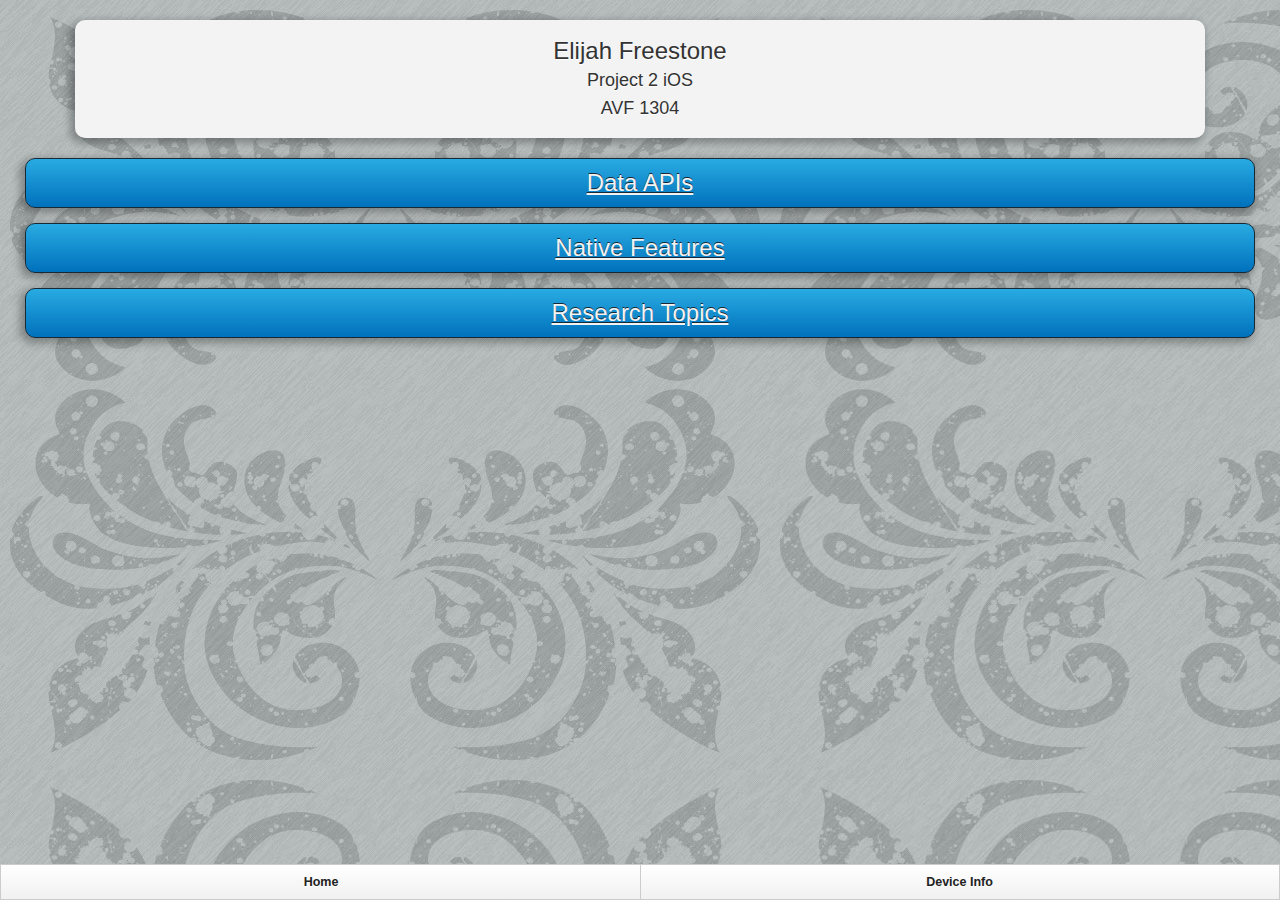
==== Project2iOS/www/index.html @ a8dbeee8 "Fixed project # and ran initial test in eclipse" ====
<!DOCTYPE html>
	<!-- Elijah Freestone -->
	<!-- AVF 1304 -->
	<!-- Project 2 iOS -->
	<!-- 4-13-13 -->
	
<html lang="en">
	<head>
	
		<meta charset="utf-8">
		
		<title>Project 2 iOS</title>
		
		<!--  Mobile viewport optimized: j.mp/bplateviewport -->
		<meta name="HandheldFriendly" content="True">
		<meta name="MobileOptimized" content="320"/>
		<meta name="viewport" content="width=device-width, initial-scale=1.0">
		
		<!-- Mobile IE needs ClearType for smoothing fonts -->
		<meta http-equiv="cleartype" content="on">
		
		<!-- StyleSheets under here -->
		<link rel="stylesheet" href="css/jquery.mobile-1.2.0.css" />
		<link rel="stylesheet" href="css/styles.css" type="text/css" />
		
		<!-- JavaScript is normally at the end of the body, except for Modernizr which enables HTML5 elements & feature detects -->
		<script src="js/libs/modernizr.custom.min.js"></script>
	
	</head>
	
    <body>
    <!-- Start of index -->
		<section data-role="page" id="index">
			<header>
				<h1>Elijah Freestone</h1>
					<h2>Project 2 iOS</h2>
						<h3>AVF 1304</h3>
			</header>
			
			<nav>
				<ul>
					<li><a href="#" id="seeAPI" class="button" data-role="none" Data-ajax="true">Data APIs</a></li>
	
					<li><a href="#" id="seeNative" class="button" data-role="none" Data-ajax="true">Native Features</a></li>
			
					<li><a href="#" id="seeResearch" class="button" data-role="none" Data-ajax="true">Research Topics</a></li>
				</ul>
			</nav>

		<!-- Start of navbar -->
			<section data-role="none" data-position="fixed" data-id="index">
				<nav data-role="navbar">
					<ul>
						<li><a href="index.html" Data-ajax="false">Home</a></li>
						<li><a href="#error404" class="device" Data-ajax="false">Device Info</a></li>
					</ul>
				</nav>
			</section>
		<!-- End of navbar -->
		</section>
	<!-- End of index -->
	
	<!-- Start of api -->
		<section data-role="page" id="api">
			<header>
				<h1>Elijah Freestone</h1>
					<h2>Project 2 iOS</h2>
						<h3>AVF 1304</h3>
			</header>
			
			<p id="apiTitle">Data APIs</p>
			
			<nav>
				<ul>
					<li><a href="#error404" id="google" class="button" data-role="none" Data-ajax="false">Google Search</a></li>
					
					<li><a href="#error404" id="twitter" class="button" data-role="none" Data-ajax="false">Twitter Search</a></li>
				</ul>
			</nav>
			
		<!-- Start of navbar -->
			<section data-role="none" data-position="fixed" data-id="index">
				<nav data-role="navbar">
					<ul>
						<li><a href="index.html" Data-ajax="false">Home</a></li>
						<li><a href="#error404" class="device" Data-ajax="false">Device Info</a></li>
					</ul>
				</nav>
			</section>
		<!-- End of navbar -->
		</section>
	<!-- End of api -->
	
	<!-- Start of native -->
		<section data-role="page" id="native">
			<header>
				<h1>Elijah Freestone</h1>
					<h2>Project 2 iOS</h2>
						<h3>AVF 1304</h3>
			</header>
			
			<p id="nativeTitle">Native Features</p>
			
			<nav>
				<ul>
					<li><a href="#error404" id="camera" class="button" data-role="none" Data-ajax="false">Camera</a></li>
			
					<li><a href="#error404" id="contacts" class="button" data-role="none" Data-ajax="false">Contacts</a></li>
			
					<li><a href="#error404" class="device button" data-role="none" Data-ajax="false">Device Info</a></li>
			
					<li><a href="#error404" id="geoloc" class="button" data-role="none" Data-ajax="false">Geolocation</a></li>
			
					<li><a href="#error404" id="mic" class="button" data-role="none" Data-ajax="false">Microphone</a></li>
				</ul>
			</nav>
			
		<!-- Start of navbar -->
			<section data-role="none" data-position="fixed" data-id="index">
				<nav data-role="navbar">
					<ul>
						<li><a href="index.html" Data-ajax="false">Home</a></li>
						<li><a href="#error404" class="device" Data-ajax="false">Device Info</a></li>
					</ul>
				</nav>
			</section>
		<!-- End of navbar -->
		</section>
	<!-- End of native -->
	
	<!-- Start of research -->
		<section data-role="page" id="research">
			<header>
				<h1>Elijah Freestone</h1>
					<h2>Project 2 iOS</h2>
						<h3>AVF 1304</h3>
			</header>
			
			<p id="researchTitle">Research Topics</p>
			
			<p>Research topics will go here.</p>
			
		<!-- Start of navbar -->
			<section data-role="none" data-position="fixed" data-id="index">
				<nav data-role="navbar">
					<ul>
						<li><a href="index.html" Data-ajax="false">Home</a></li>
						<li><a href="#error404" class="device" Data-ajax="false">Device Info</a></li>
					</ul>
				</nav>
			</section>
		<!-- End of navbar -->
		</section>
	<!-- End of research -->
	
	<!-- Start of error404 -->
		<section data-role="page" id="error404">
			<header>
				<h1>Elijah Freestone</h1>
					<h2>Project 2 iOS</h2>
						<h3>AVF 1304</h3>
			</header>
			
			<p id="errorTitle">Error 404</p>
			
			<p>We're sorry. You appear to have found a page that is under construction or no longer exists.</p>
			
			<nav>
				<ul>
					<li><a href="index.html" id="home" class="button" data-role="none" Data-ajax="false">Click here to return home</a></li>
				</ul>
			</nav>
		<!-- Start of navbar -->
			<section data-role="none" data-position="fixed" data-id="index">
				<nav data-role="navbar">
					<ul>
						<li><a href="index.html" Data-ajax="false">Home</a></li>
						<li><a href="#error404" class="device" Data-ajax="false">Device Info</a></li>
					</ul>
				</nav>
			</section>
		<!-- End of navbar -->
		</section>
	<!-- End of error404 -->
	
		
        
        
    	
        
    <!-- JavaScript under here -->
    <script type="text/javascript" src="js/libs/jquery-1.8.3.js"></script>
    <script type="text/javascript" src="js/libs/jquery.mobile-1.2.0.js"></script>
    <script type="text/javascript" src="cordova-2.5.0.js"></script>
	<script type="text/javascript" src="js/main.js"></script>

    </body>
</html>
---- Project2iOS/www/css/styles.css ----
/*
Elijah Freestone
AVF 1304
Project 2 iOS
4-13-13
*/

* {
    -webkit-tap-highlight-color: rgba(0,0,0,0); /* make transparent link selection, adjust last value opacity 0 to 1.0 */
}

body {
    -webkit-touch-callout: none;                /* prevent callout to copy image, etc when tap to hold */
    -webkit-text-size-adjust: none;             /* prevent webkit from resizing text to fit */
    -webkit-user-select: none;                  /* prevent copy paste, to allow, change 'none' to 'text' */
    background-color:#E4E4E4;
    background-image:linear-gradient(top, #A7A7A7 0%, #E4E4E4 51%);
    background-image:-webkit-linear-gradient(top, #A7A7A7 0%, #E4E4E4 51%);
    background-image:-ms-linear-gradient(top, #A7A7A7 0%, #E4E4E4 51%);
    background-image:-webkit-gradient(
        linear,
        left top,
        left bottom,
        color-stop(0, #A7A7A7),
        color-stop(0.51, #E4E4E4)
    );
    background-attachment:fixed;
    font-family:'HelveticaNeue-Light', 'HelveticaNeue', Helvetica, Arial, sans-serif;
    font-size:12px;
    height:100%;
    margin:0px;
    padding:0px;
    /*text-transform:uppercase;*/
    width:100%;
}

.ui-page { /* Override JQM background and replace with my background*/
	background-image: url("images/background-1.jpg");
    background-repeat: repeat-xy;
}

/* Portrait layout (default) */
.app {
    background:url(../img/logo.png) no-repeat center top; /* 170px x 200px */
    position:absolute;             /* position in the center of the screen */
    left:50%;
    top:50%;
    height:50px;                   /* text area height */
    width:225px;                   /* text area width */
    text-align:center;
    padding:180px 0px 0px 0px;     /* image height is 200px (bottom 20px are overlapped with text) */
    margin:-115px 0px 0px -112px;  /* offset vertical: half of image height and text area height */
                                   /* offset horizontal: half of text area width */
}

/* Landscape layout (with min-width) */
@media screen and (min-aspect-ratio: 1/1) and (min-width:400px) {
    .app {
        background-position:left center;
        padding:75px 0px 75px 170px;  /* padding-top + padding-bottom + text area = image height */
        margin:-90px 0px 0px -198px;  /* offset vertical: half of image height */
                                      /* offset horizontal: half of image width and text area width */
    }
}

h1 {
    font-size:24px;
    font-weight:normal;
}

h2 {
	font-size: 18px;
	font-weight:normal;
	margin-top: -11px;
}

h3 {
	font-size: 18px;
	font-weight:normal;
	margin-top: -8px;
}

p { /* error404 message */
	font-size: 16px;
	font-weight: normal;
	font-family: "Helvetica", "Arial", sans-serif;
    overflow:visible;
    text-align:center;
    background-color: #f3f3f3;
    -webkit-border-radius: 10px;
    border-radius: 10px;
    /*border: solid 1px #172934;*/
    margin-left: 25px;
    margin-right: 25px;
    margin-bottom: 15px;
    padding: 10px;
    box-shadow: -3px 3px 8px 2px rgba(0,0,0,0.3);
    width: auto;
}

p#title { /*page titles */
	font-size: 16px;
	font-weight: normal;
	font-family: "Helvetica", "Arial", sans-serif;
    overflow:visible;
    text-align:center;
    background-color: #f3f3f3;
    -webkit-border-radius: 10px;
    border-radius: 10px;
    /*border: solid 1px #325972;*/
    margin: 20px 125px;
    padding: 10px;
    box-shadow: -3px 3px 8px 2px rgba(0,0,0,0.3);
    width: auto;
}

.event {
    border-radius:4px;
    -webkit-border-radius:4px;
    color:#FFFFFF;
    font-size:12px;
    margin:0px 30px;
    padding:2px 0px;
}

.event.listening {
    background-color:#333333;
    display:block;
}

.event.received {
    background-color:#4B946A;
    display:none;
}

@keyframes fade {
    from { opacity: 1.0; }
    50% { opacity: 0.4; }
    to { opacity: 1.0; }
}
 
@-webkit-keyframes fade {
    from { opacity: 1.0; }
    50% { opacity: 0.4; }
    to { opacity: 1.0; }
}
 
.blink {
    animation:fade 3000ms infinite;
    -webkit-animation:fade 3000ms infinite;
}

header { /* name and assignment */
	font-family: "Helvetica", "Arial", sans-serif;
    margin:0px;
    overflow:visible;
    padding:0px;
    text-align:center;
    background-color: #f3f3f3;
    -webkit-border-radius: 10px;
    border-radius: 10px;
    margin: 20px 75px;
    padding: 1px 10px;
    box-shadow: -3px 3px 8px 2px rgba(0,0,0,0.3);
}

ul { /* remove bullets from ul and li */
	list-style-type: none;
	margin: 0;
	padding: 0;
}

li>a.button { /* native and api buttons */
	font-family: "Helvetica", "Arial", sans-serif;
    display: inline-table;
    text-align: center;
    background: -webkit-gradient(linear, left top, left bottom, from(#29abe2), to(#0071bc));
    background: -moz-linear-gradient(top, #29abe2, #0071bc);
    color: #f3f3f3;
    font-size: 24px;
    padding: 10px 20%;
    -webkit-border-radius: 10px;
    border-radius: 10px;
    border: solid 1px #172934;
    text-shadow: 0 -1px 0 #172934;
    display: block;
    margin-top: 15px;
    margin-bottom: 10px;
    margin-left: 25px;
    margin-right: 25px;
    box-shadow: -3px 3px 8px 2px rgba(0,0,0,0.3);
}

li>a.button#home { /* override for return home button on error404 to keep text on 1 line */
	font-size: 20px;
	padding: 10px;
}
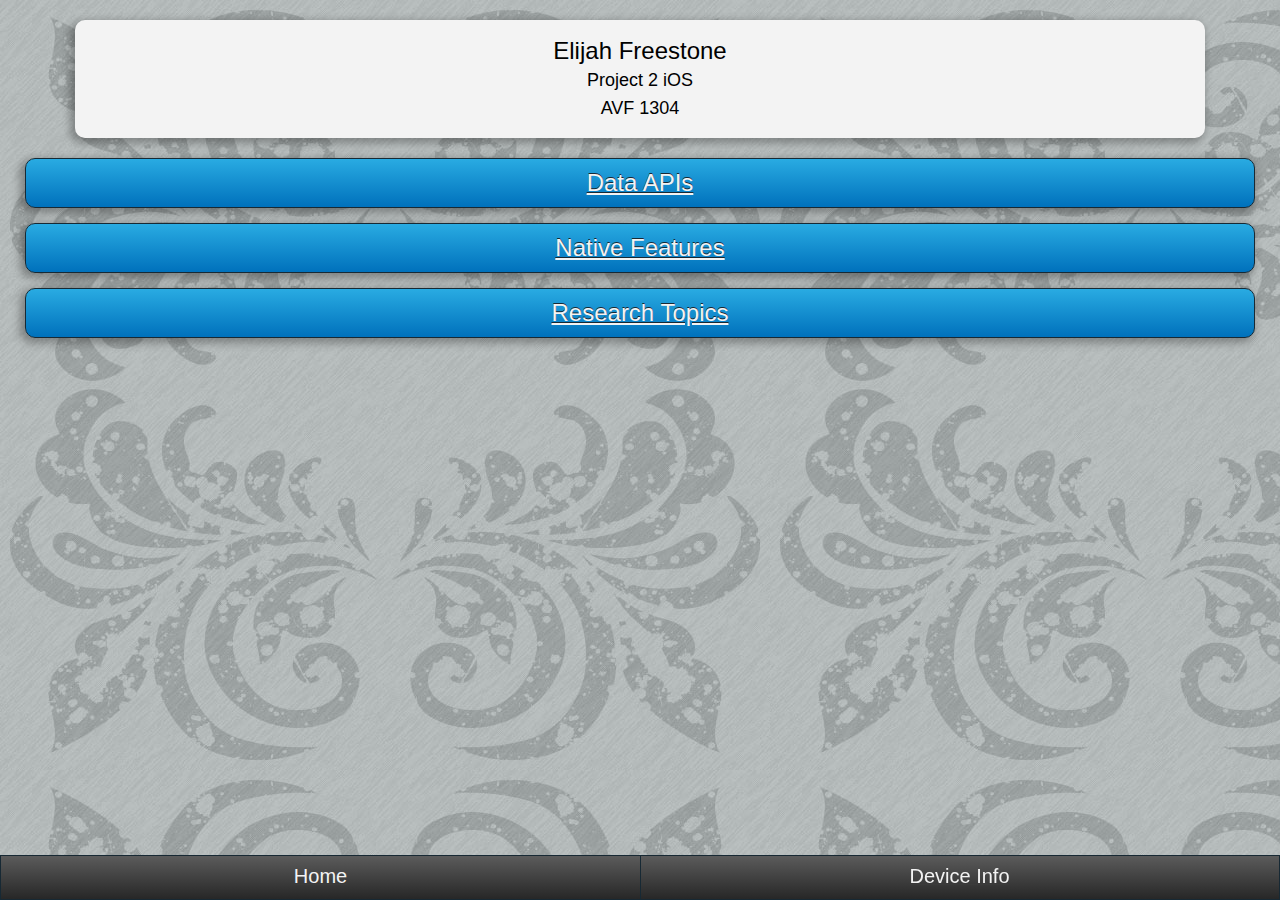
==== commit b03a1dcc: "Changed out JQM for unthemed 1.3.1. Applied style to navbar and active state to all buttons" ====
--- a/Project2iOS/www/index.html
+++ b/Project2iOS/www/index.html
@@ -20,8 +20,10 @@
 		<meta http-equiv="cleartype" content="on">
 		
 		<!-- StyleSheets under here -->
-		<link rel="stylesheet" href="css/jquery.mobile-1.2.0.css" />
+		<!--<link rel="stylesheet" href="css/jquery.mobile-1.2.0.css" />-->
+		<link rel="stylesheet" href="css/jquery.mobile.structure-1.3.1.min.css" />
 		<link rel="stylesheet" href="css/styles.css" type="text/css" />
+		
 		
 		<!-- JavaScript is normally at the end of the body, except for Modernizr which enables HTML5 elements & feature detects -->
 		<script src="js/libs/modernizr.custom.min.js"></script>
@@ -51,8 +53,8 @@
 			<section data-role="none" data-position="fixed" data-id="index">
 				<nav data-role="navbar">
 					<ul>
-						<li><a href="index.html" Data-ajax="false">Home</a></li>
-						<li><a href="#error404" class="device" Data-ajax="false">Device Info</a></li>
+						<li><a href="index.html" class="navbar" Data-ajax="false">Home</a></li>
+						<li><a href="#error404" class="device navbar" Data-ajax="false">Device Info</a></li>
 					</ul>
 				</nav>
 			</section>
@@ -82,8 +84,8 @@
 			<section data-role="none" data-position="fixed" data-id="index">
 				<nav data-role="navbar">
 					<ul>
-						<li><a href="index.html" Data-ajax="false">Home</a></li>
-						<li><a href="#error404" class="device" Data-ajax="false">Device Info</a></li>
+						<li><a href="index.html" class="navbar" Data-ajax="false">Home</a></li>
+						<li><a href="#error404" class="device navbar" Data-ajax="false">Device Info</a></li>
 					</ul>
 				</nav>
 			</section>
@@ -119,8 +121,8 @@
 			<section data-role="none" data-position="fixed" data-id="index">
 				<nav data-role="navbar">
 					<ul>
-						<li><a href="index.html" Data-ajax="false">Home</a></li>
-						<li><a href="#error404" class="device" Data-ajax="false">Device Info</a></li>
+						<li><a href="index.html" class="navbar" Data-ajax="false">Home</a></li>
+						<li><a href="#error404" class="device navbar" Data-ajax="false">Device Info</a></li>
 					</ul>
 				</nav>
 			</section>
@@ -144,8 +146,8 @@
 			<section data-role="none" data-position="fixed" data-id="index">
 				<nav data-role="navbar">
 					<ul>
-						<li><a href="index.html" Data-ajax="false">Home</a></li>
-						<li><a href="#error404" class="device" Data-ajax="false">Device Info</a></li>
+						<li><a href="index.html" class="navbar" Data-ajax="false">Home</a></li>
+						<li><a href="#error404" class="device navbar" Data-ajax="false">Device Info</a></li>
 					</ul>
 				</nav>
 			</section>
@@ -174,8 +176,8 @@
 			<section data-role="none" data-position="fixed" data-id="index">
 				<nav data-role="navbar">
 					<ul>
-						<li><a href="index.html" Data-ajax="false">Home</a></li>
-						<li><a href="#error404" class="device" Data-ajax="false">Device Info</a></li>
+						<li><a href="index.html" class="navbar" Data-ajax="false">Home</a></li>
+						<li><a href="#error404" class="device navbar" Data-ajax="false">Device Info</a></li>
 					</ul>
 				</nav>
 			</section>
@@ -190,7 +192,8 @@
         
     <!-- JavaScript under here -->
     <script type="text/javascript" src="js/libs/jquery-1.8.3.js"></script>
-    <script type="text/javascript" src="js/libs/jquery.mobile-1.2.0.js"></script>
+    <!--<script type="text/javascript" src="js/libs/jquery.mobile-1.2.0.js"></script>-->
+    <script type="text/javascript" src="js/libs/jquery.mobile-1.3.1.min.js"></script>
     <script type="text/javascript" src="cordova-2.5.0.js"></script>
 	<script type="text/javascript" src="js/main.js"></script>
 
--- a/Project2iOS/www/css/styles.css
+++ b/Project2iOS/www/css/styles.css
@@ -39,6 +39,28 @@
     background-repeat: repeat-xy;
 }
 
+.ui-btn-inner { /* box around navbar buttons */
+	background: -webkit-gradient(linear, left top, left bottom, from(#5b5b5b), to(#272727));
+	/*background-color: #4a4949;*/
+	border: solid 1px #172934;
+	height: 24px;
+}
+
+.ui-btn-inner:active { /* Active state of navbar buttons */
+        background:-webkit-gradient(linear, left bottom, left top, from(#7c7c7c), to(#444444));
+}
+
+.ui-btn-text { /* apply color to navbar text */
+	font-family: "Helvetica", "Arial", sans-serif;
+	font-size: 20px;
+	color: #f3f3f3;
+}
+
+a.navbar { /* apply color to hide underline of navbar text */
+	color: #3b3b3b;
+	margin: 50px;
+}
+
 /* Portrait layout (default) */
 .app {
     background:url(../img/logo.png) no-repeat center top; /* 170px x 200px */
@@ -191,6 +213,10 @@
     box-shadow: -3px 3px 8px 2px rgba(0,0,0,0.3);
 }
 
+a.button:active { /* Active state of all blue buttons */
+	background: -webkit-gradient(linear, left top, left bottom, from(#37c2ff), to(#0388e1));
+}
+
 li>a.button#home { /* override for return home button on error404 to keep text on 1 line */
 	font-size: 20px;
 	padding: 10px;
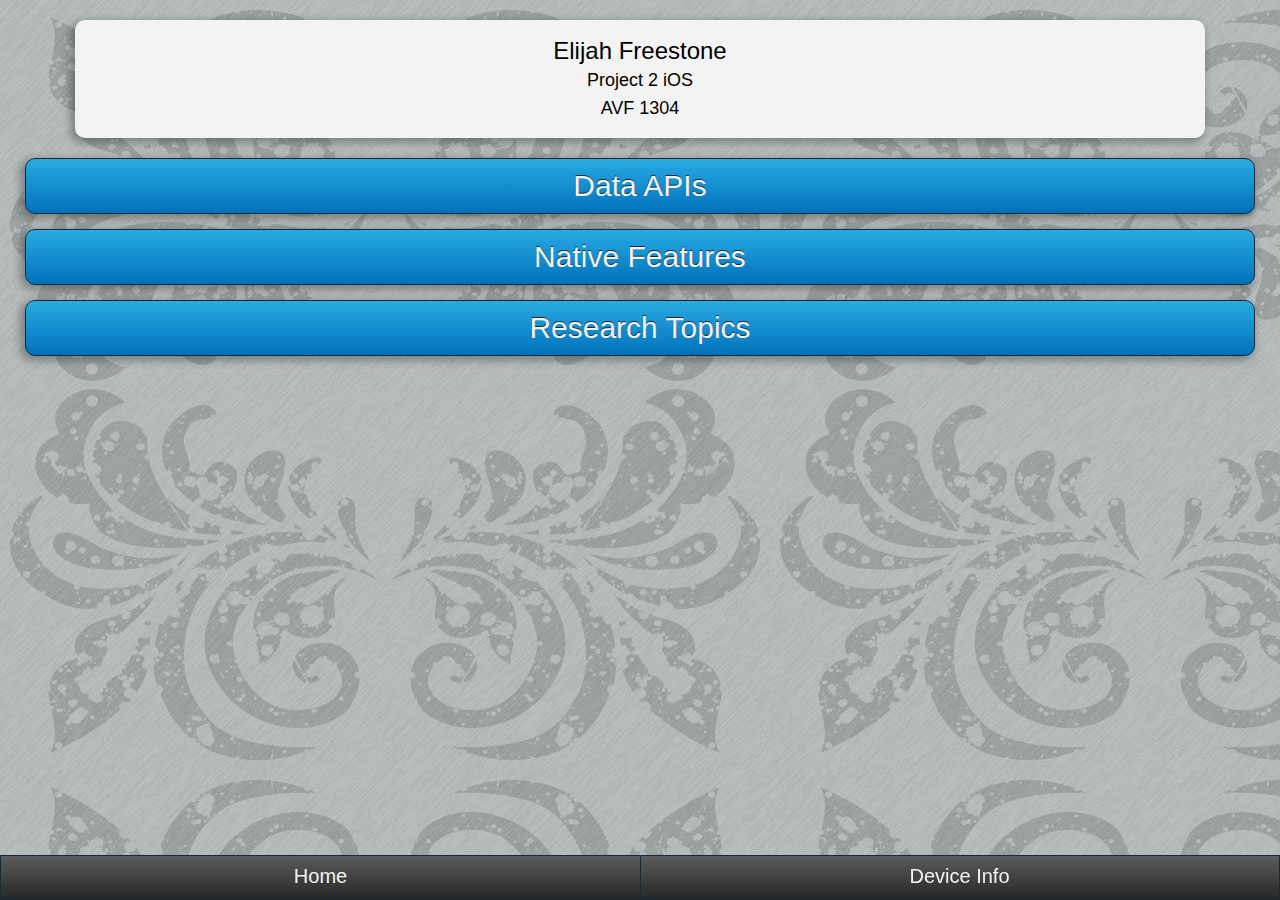
==== commit 62ad183a: "Added research topic pages. Made changePage functions for Android. Various tweaks" ====
--- a/Project2iOS/www/index.html
+++ b/Project2iOS/www/index.html
@@ -140,7 +140,17 @@
 			
 			<p id="researchTitle">Research Topics</p>
 			
-			<p>Research topics will go here.</p>
+			<nav>
+				<ul>
+					<li><a href="#week1" class="button" data-role="none" Data-ajax="false">Week 1</a></li>
+				
+					<li><a href="#week2" class="button" data-role="none" Data-ajax="false">Week 2</a></li>
+					
+					<li><a href="#week3" class="button" data-role="none" Data-ajax="false">Week 3</a></li>
+					
+					<li><a href="#week4" class="button" data-role="none" Data-ajax="false">Week 4</a></li>
+				</ul>
+			</nav>
 			
 		<!-- Start of navbar -->
 			<section data-role="none" data-position="fixed" data-id="index">
@@ -154,6 +164,171 @@
 		<!-- End of navbar -->
 		</section>
 	<!-- End of research -->
+	
+	<!-- Start of week1 -->
+		<section data-role="page" id="week1">
+			<header>
+				<h1>Elijah Freestone</h1>
+					<h2>Project 2 iOS</h2>
+						<h3>AVF 1304</h3>
+			</header>
+			
+			<p id="week1Title">Week 1 Research Topic</p>
+			
+			<p>Q1: Less obvious perks of using 'live' data resources include logins and payments. How could Twitter be used in these two
+			scenarios?</p>
+			
+			<p>A1: "Sign in with Twitter" is based on a feature called "OAuth" that opens up authentication and authorization for the app to
+			use the API on the users behalf, all while the user never has to give their password to any third party application. This
+			security feature opens up a lot of different possibilities for integration. I believe there are a few different options for
+			payment with Twitter as well. The one I know of is "Amex Sync". This allows a user to tweet special hash tags and receive special
+			deals and discounts on products using their registered American Express card. The transaction is completed over twitter with more
+			special hash tags. When you tweet the first tag, the system sends you a unique tag to tweet in order to complete the transaction.
+			Although this isn't directly integrated into the Twitter API, its still very secure because the users card info is protected on
+			Amex's servers so their info is never out in the open. OAuth helps to close any other cracks in security for the transaction and
+			doesn't even allow Amex Sync access to any of the users info that isn't public. One thing I wasn't able to find much info on is
+			how vendors join in. Sync is also available for Facebook and Foursquare but I believe you just get coupons from them and can only
+			make purchases via Twitter as of now. I wasn't able to find any other similar services either, but I wouldn't be surprised to see
+			other Credit Card companies jump on the bandwagon if Sync does well. I don't think it would be extremely difficult to create a
+			mashup of Twitter and a payment API such as Paypal either.</p>
+			
+			<p>Q2: Visit Programmableweb.com and search for JSON-P data sources. Why would we need JSON-P, specifically?</p>
+			
+			<p>A2: We would need JSON-P specifically because it is one of the easiest ways for cross-domain communication. This opens up
+			doors for all kinds of different mashups.</p>
+			
+			<p>Q3: Based on the JSON-P search results: what data resource(s) do you think might pair well with which types of Native device
+			features?</p>
+			
+			<p>A3: One of the first resources that jumps out to me would be the Google Maps API paired with the Native Geolocation feature.
+			This is one of the features I will be demoing this month, however I am not sure if I will use the Google API as of yet. There are
+			several other map APIs available so I will be research them first as one may better suit my needs.</p>
+			
+			<p>Q4: Please describe any design and functionality intentions you may have for your Demo app components this month.</p>
+			
+			<p>A4: I am looking to build a wish list/gift idea app and this months demo app will be the core features of it. One of the main
+			features would be to allow the user to take pictures of an item they want or they think would be a good gift for another person
+			and share it with their contacts, on Twitter, or on Facebook. The image would contain geolocation to keep track of where the
+			image was taken, possibly with some sort of map integration and the ability to add captions to the post or notes (or a voice
+			recording) about the item that wouldn't be visible on the image post. In the future, I also hope to add the ability to shop for a
+			specific item via Google Shopping or Amazon from within the app. One thing I think would really help the shopping portion would
+			be bar code and QR code reading so the user can just snap a picture of the code and get the price of the item from several
+			retailers.</p>
+			
+			<p>Q5: Briefly describe some past 'lessons learned' regarding workflow as it relates to research, design, development, etc.</p>
+			
+			<p>A5: One lesson I've learned is to always have a game plan before really diving in. If you know the basics about what you need,
+			you can plan the workflow much better and avoid having to go back to research once you?ve moved on to the design phase. There
+			have been a few times where I had to do this and it can really wreak havoc on your workflow, especially if you?re the type of
+			person that has to be in a particular ?mode? for the individual parts like me. </p>
+			
+			<nav>
+				<ul>
+					<li><a href="#research" class="button smaller" data-role="none" Data-ajax="false">Return to Research Topics</a></li>
+				</ul>
+			</nav>
+		<!-- Start of navbar -->
+			<section data-role="none" data-position="fixed" data-id="index">
+				<nav data-role="navbar">
+					<ul>
+						<li><a href="index.html" class="navbar" Data-ajax="false">Home</a></li>
+						<li><a href="#error404" class="device navbar" Data-ajax="false">Device Info</a></li>
+					</ul>
+				</nav>
+			</section>
+		<!-- End of navbar -->
+		</section>
+	<!-- End of week1 -->
+	
+	<!-- Start of week2 -->
+		<section data-role="page" id="week2">
+			<header>
+				<h1>Elijah Freestone</h1>
+					<h2>Project 2 iOS</h2>
+						<h3>AVF 1304</h3>
+			</header>
+			
+			<p id="week1Title">Week 2 Research Topic</p>
+			
+			<p>Week 2 Research will go here</p>
+			
+			<nav>
+				<ul>
+					<li><a href="#research" class="button smaller" data-role="none" Data-ajax="false">Return to Research Topics</a></li>
+				</ul>
+			</nav>
+		<!-- Start of navbar -->
+			<section data-role="none" data-position="fixed" data-id="index">
+				<nav data-role="navbar">
+					<ul>
+						<li><a href="index.html" class="navbar" Data-ajax="false">Home</a></li>
+						<li><a href="#error404" class="device navbar" Data-ajax="false">Device Info</a></li>
+					</ul>
+				</nav>
+			</section>
+		<!-- End of navbar -->
+		</section>
+	<!-- End of week2 -->
+
+	<!-- Start of week3 -->
+		<section data-role="page" id="week3">
+			<header>
+				<h1>Elijah Freestone</h1>
+					<h2>Project 2 iOS</h2>
+						<h3>AVF 1304</h3>
+			</header>
+			
+			<p id="week1Title">Week 3 Research Topic</p>
+			
+			<p>Week 3 Research will go here</p>
+			
+			<nav>
+				<ul>
+					<li><a href="#research" class="button smaller" data-role="none" Data-ajax="false">Return to Research Topics</a></li>
+				</ul>
+			</nav>
+		<!-- Start of navbar -->
+			<section data-role="none" data-position="fixed" data-id="index">
+				<nav data-role="navbar">
+					<ul>
+						<li><a href="index.html" class="navbar" Data-ajax="false">Home</a></li>
+						<li><a href="#error404" class="device navbar" Data-ajax="false">Device Info</a></li>
+					</ul>
+				</nav>
+			</section>
+		<!-- End of navbar -->
+		</section>
+	<!-- End of week3 -->
+
+	<!-- Start of week4 -->
+		<section data-role="page" id="week4">
+			<header>
+				<h1>Elijah Freestone</h1>
+					<h2>Project 2 iOS</h2>
+						<h3>AVF 1304</h3>
+			</header>
+			
+			<p id="week1Title">Week 4 Research Topic</p>
+			
+			<p>Week 4 Research will go here</p>
+			
+			<nav>
+				<ul>
+					<li><a href="#research" class="button smaller" data-role="none" Data-ajax="false">Return to Research Topics</a></li>
+				</ul>
+			</nav>
+		<!-- Start of navbar -->
+			<section data-role="none" data-position="fixed" data-id="index">
+				<nav data-role="navbar">
+					<ul>
+						<li><a href="index.html" class="navbar" Data-ajax="false">Home</a></li>
+						<li><a href="#error404" class="device navbar" Data-ajax="false">Device Info</a></li>
+					</ul>
+				</nav>
+			</section>
+		<!-- End of navbar -->
+		</section>
+	<!-- End of week4 -->
 	
 	<!-- Start of error404 -->
 		<section data-role="page" id="error404">
@@ -169,7 +344,9 @@
 			
 			<nav>
 				<ul>
-					<li><a href="index.html" id="home" class="button" data-role="none" Data-ajax="false">Click here to return home</a></li>
+					<li>
+						<a href="index.html" id="home" class="button smaller" data-role="none" Data-ajax="false">Click here to return home</a>
+					</li>
 				</ul>
 			</nav>
 		<!-- Start of navbar -->
--- a/Project2iOS/www/css/styles.css
+++ b/Project2iOS/www/css/styles.css
@@ -56,9 +56,8 @@
 	color: #f3f3f3;
 }
 
-a.navbar { /* apply color to hide underline of navbar text */
-	color: #3b3b3b;
-	margin: 50px;
+a { /* remove underline from all <a> tags (buttons) */
+	text-decoration: none;
 }
 
 /* Portrait layout (default) */
@@ -102,10 +101,9 @@
 	margin-top: -8px;
 }
 
-p { /* error404 message */
-	font-size: 16px;
+p { /* error404 message and research topics */
+	font-size: 20px;
 	font-weight: normal;
-	font-family: "Helvetica", "Arial", sans-serif;
     overflow:visible;
     text-align:center;
     background-color: #f3f3f3;
@@ -121,9 +119,8 @@
 }
 
 p#title { /*page titles */
-	font-size: 16px;
+	font-size: 20px;
 	font-weight: normal;
-	font-family: "Helvetica", "Arial", sans-serif;
     overflow:visible;
     text-align:center;
     background-color: #f3f3f3;
@@ -199,7 +196,7 @@
     background: -webkit-gradient(linear, left top, left bottom, from(#29abe2), to(#0071bc));
     background: -moz-linear-gradient(top, #29abe2, #0071bc);
     color: #f3f3f3;
-    font-size: 24px;
+    font-size: 30px;
     padding: 10px 20%;
     -webkit-border-radius: 10px;
     border-radius: 10px;
@@ -217,7 +214,7 @@
 	background: -webkit-gradient(linear, left top, left bottom, from(#37c2ff), to(#0388e1));
 }
 
-li>a.button#home { /* override for return home button on error404 to keep text on 1 line */
-	font-size: 20px;
+li>a.button.smaller { /* override for return home button on error404 and research buttons to keep text on 1 line */
+	font-size: 26px;
 	padding: 10px;
 }
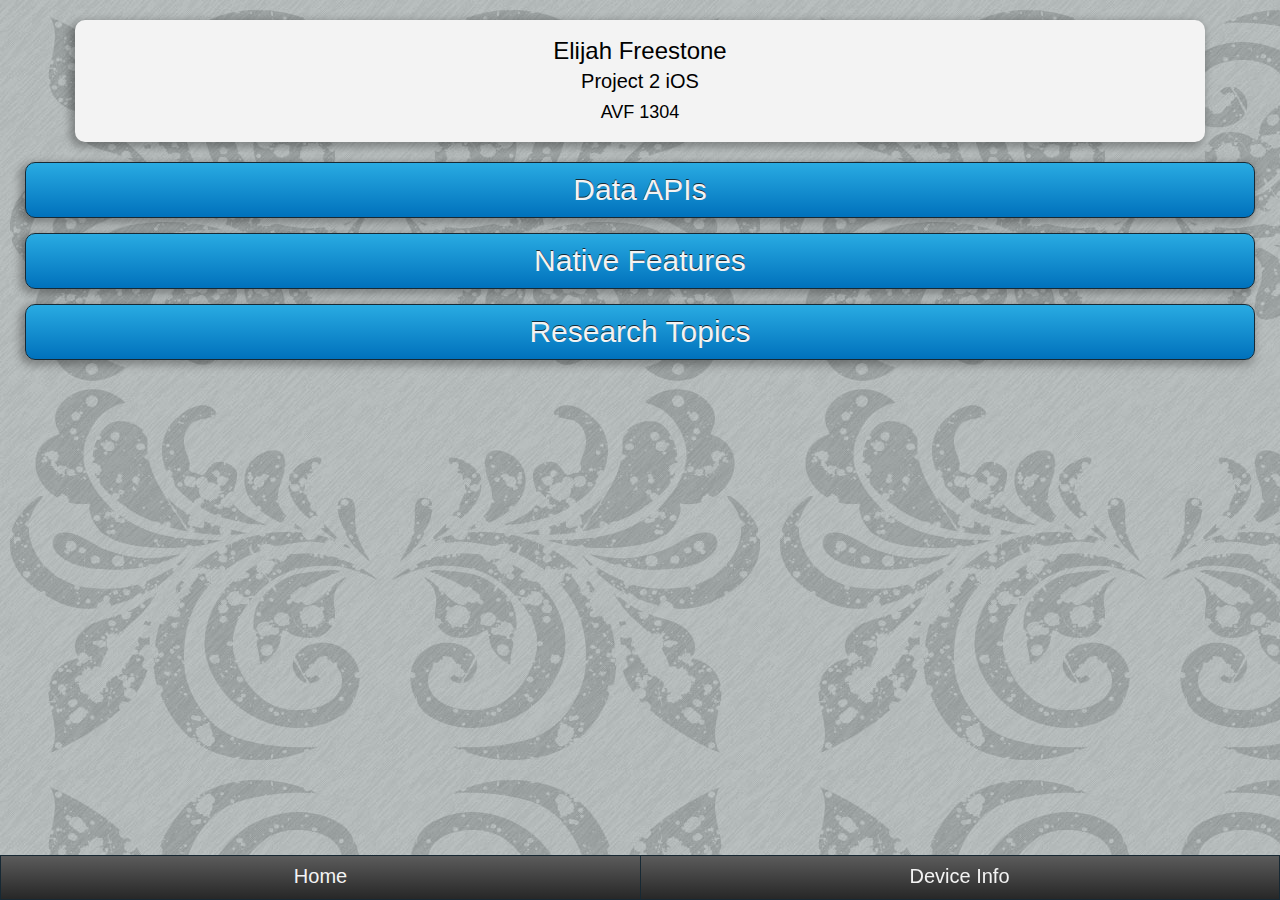
==== commit 97f5e857: "Got twitter working in iOS. Copied over to Android. Not adjusted for phone yet!! Various small teaks" ====
--- a/Project2iOS/www/index.html
+++ b/Project2iOS/www/index.html
@@ -24,7 +24,6 @@
 		<link rel="stylesheet" href="css/jquery.mobile.structure-1.3.1.min.css" />
 		<link rel="stylesheet" href="css/styles.css" type="text/css" />
 		
-		
 		<!-- JavaScript is normally at the end of the body, except for Modernizr which enables HTML5 elements & feature detects -->
 		<script src="js/libs/modernizr.custom.min.js"></script>
 	
@@ -53,7 +52,7 @@
 			<section data-role="none" data-position="fixed" data-id="index">
 				<nav data-role="navbar">
 					<ul>
-						<li><a href="index.html" class="navbar" Data-ajax="false">Home</a></li>
+						<li><a href="#" class="home" Data-ajax="false">Home</a></li>
 						<li><a href="#error404" class="device navbar" Data-ajax="false">Device Info</a></li>
 					</ul>
 				</nav>
@@ -74,17 +73,17 @@
 			
 			<nav>
 				<ul>
-					<li><a href="#error404" id="google" class="button" data-role="none" Data-ajax="false">Google Search</a></li>
+					<li><a href="#" id="googleBtn" class="button" data-role="none" Data-ajax="false">Google Search</a></li>
 					
-					<li><a href="#error404" id="twitter" class="button" data-role="none" Data-ajax="false">Twitter Search</a></li>
-				</ul>
-			</nav>
-			
-		<!-- Start of navbar -->
-			<section data-role="none" data-position="fixed" data-id="index">
-				<nav data-role="navbar">
-					<ul>
-						<li><a href="index.html" class="navbar" Data-ajax="false">Home</a></li>
+					<li><a href="#" id="twitterBtn" class="button" data-role="none" Data-ajax="false">Twitter Search</a></li>
+				</ul>
+			</nav>
+			
+		<!-- Start of navbar -->
+			<section data-role="none" data-position="fixed" data-id="index">
+				<nav data-role="navbar">
+					<ul>
+						<li><a href="#" class="home" Data-ajax="false">Home</a></li>
 						<li><a href="#error404" class="device navbar" Data-ajax="false">Device Info</a></li>
 					</ul>
 				</nav>
@@ -92,6 +91,66 @@
 		<!-- End of navbar -->
 		</section>
 	<!-- End of api -->
+	
+	<!-- Start of google -->
+		<section data-role="page" id="google">
+			<header>
+				<h1>Elijah Freestone</h1>
+					<h2>Project 2 iOS</h2>
+						<h3>AVF 1304</h3>
+			</header>
+			
+			<p id="googleTitle">Google Search</p>
+		<!-- Google search box -->
+			<form>
+				<input type="search" class="search" value="" data-role="none" placeholder="Enter search term"></input>	
+					<a href="#" id="googleSearch" class="button smaller" Data-ajax="false">Search Google</a>
+			</form>
+			
+		<!-- Start of navbar -->
+			<section data-role="none" data-position="fixed" data-id="index">
+				<nav data-role="navbar">
+					<ul>
+						<li><a href="#" class="home" Data-ajax="false">Home</a></li>
+						<li><a href="#error404" class="device navbar" Data-ajax="false">Device Info</a></li>
+					</ul>
+				</nav>
+			</section>
+		<!-- End of navbar -->
+		</section>
+	<!-- End of google -->
+	
+	<!-- Start of twitter -->
+		<section data-role="page" id="twitter">
+			<header>
+				<h1>Elijah Freestone</h1>
+					<h2>Project 2 iOS</h2>
+						<h3>AVF 1304</h3>
+			</header>
+			
+			<p id="twitterTitle">Twitter Search</p>
+		<!-- Twitter search box -->
+			<form>
+				<input type="search" class="search" id="twitTerm" value="" data-role="none" placeholder="Enter search term"></input>	
+					<a href="#" id="twitterSearch" class="button smaller" Data-ajax="true">Search Twitter</a>
+			</form>
+		<!-- Section tag to display tweets -->	
+			<section id="twitResults">
+			
+			</section>
+			
+		<!-- Start of navbar -->
+			<section data-role="none" data-position="fixed" data-id="index">
+				<nav data-role="navbar">
+					<ul>
+						<li><a href="#" class="home" Data-ajax="false">Home</a></li>
+						<li><a href="#error404" class="device navbar" Data-ajax="false">Device Info</a></li>
+					</ul>
+				</nav>
+			</section>
+		<!-- End of navbar -->
+		</section>
+	<!-- End of twitter -->
 	
 	<!-- Start of native -->
 		<section data-role="page" id="native">
@@ -121,7 +180,7 @@
 			<section data-role="none" data-position="fixed" data-id="index">
 				<nav data-role="navbar">
 					<ul>
-						<li><a href="index.html" class="navbar" Data-ajax="false">Home</a></li>
+						<li><a href="#" class="home" Data-ajax="false">Home</a></li>
 						<li><a href="#error404" class="device navbar" Data-ajax="false">Device Info</a></li>
 					</ul>
 				</nav>
@@ -156,7 +215,7 @@
 			<section data-role="none" data-position="fixed" data-id="index">
 				<nav data-role="navbar">
 					<ul>
-						<li><a href="index.html" class="navbar" Data-ajax="false">Home</a></li>
+						<li><a href="#" class="home" Data-ajax="false">Home</a></li>
 						<li><a href="#error404" class="device navbar" Data-ajax="false">Device Info</a></li>
 					</ul>
 				</nav>
@@ -231,7 +290,7 @@
 			<section data-role="none" data-position="fixed" data-id="index">
 				<nav data-role="navbar">
 					<ul>
-						<li><a href="index.html" class="navbar" Data-ajax="false">Home</a></li>
+						<li><a href="#" class="home" Data-ajax="false">Home</a></li>
 						<li><a href="#error404" class="device navbar" Data-ajax="false">Device Info</a></li>
 					</ul>
 				</nav>
@@ -248,7 +307,7 @@
 						<h3>AVF 1304</h3>
 			</header>
 			
-			<p id="week1Title">Week 2 Research Topic</p>
+			<p id="week2Title">Week 2 Research Topic</p>
 			
 			<p>Week 2 Research will go here</p>
 			
@@ -261,7 +320,7 @@
 			<section data-role="none" data-position="fixed" data-id="index">
 				<nav data-role="navbar">
 					<ul>
-						<li><a href="index.html" class="navbar" Data-ajax="false">Home</a></li>
+						<li><a href="#" class="home" Data-ajax="false">Home</a></li>
 						<li><a href="#error404" class="device navbar" Data-ajax="false">Device Info</a></li>
 					</ul>
 				</nav>
@@ -278,7 +337,7 @@
 						<h3>AVF 1304</h3>
 			</header>
 			
-			<p id="week1Title">Week 3 Research Topic</p>
+			<p id="week3Title">Week 3 Research Topic</p>
 			
 			<p>Week 3 Research will go here</p>
 			
@@ -291,7 +350,7 @@
 			<section data-role="none" data-position="fixed" data-id="index">
 				<nav data-role="navbar">
 					<ul>
-						<li><a href="index.html" class="navbar" Data-ajax="false">Home</a></li>
+						<li><a href="#" class="home" Data-ajax="false">Home</a></li>
 						<li><a href="#error404" class="device navbar" Data-ajax="false">Device Info</a></li>
 					</ul>
 				</nav>
@@ -308,7 +367,7 @@
 						<h3>AVF 1304</h3>
 			</header>
 			
-			<p id="week1Title">Week 4 Research Topic</p>
+			<p id="week4Title">Week 4 Research Topic</p>
 			
 			<p>Week 4 Research will go here</p>
 			
@@ -321,7 +380,7 @@
 			<section data-role="none" data-position="fixed" data-id="index">
 				<nav data-role="navbar">
 					<ul>
-						<li><a href="index.html" class="navbar" Data-ajax="false">Home</a></li>
+						<li><a href="#" class="home" Data-ajax="false">Home</a></li>
 						<li><a href="#error404" class="device navbar" Data-ajax="false">Device Info</a></li>
 					</ul>
 				</nav>
@@ -345,7 +404,7 @@
 			<nav>
 				<ul>
 					<li>
-						<a href="index.html" id="home" class="button smaller" data-role="none" Data-ajax="false">Click here to return home</a>
+						<a href="#" class="button smaller home" data-role="none" Data-ajax="false">Click here to return home</a>
 					</li>
 				</ul>
 			</nav>
@@ -353,7 +412,7 @@
 			<section data-role="none" data-position="fixed" data-id="index">
 				<nav data-role="navbar">
 					<ul>
-						<li><a href="index.html" class="navbar" Data-ajax="false">Home</a></li>
+						<li><a href="#" class="home" Data-ajax="false">Home</a></li>
 						<li><a href="#error404" class="device navbar" Data-ajax="false">Device Info</a></li>
 					</ul>
 				</nav>
--- a/Project2iOS/www/css/styles.css
+++ b/Project2iOS/www/css/styles.css
@@ -14,23 +14,12 @@
     -webkit-text-size-adjust: none;             /* prevent webkit from resizing text to fit */
     -webkit-user-select: none;                  /* prevent copy paste, to allow, change 'none' to 'text' */
     background-color:#E4E4E4;
-    background-image:linear-gradient(top, #A7A7A7 0%, #E4E4E4 51%);
-    background-image:-webkit-linear-gradient(top, #A7A7A7 0%, #E4E4E4 51%);
-    background-image:-ms-linear-gradient(top, #A7A7A7 0%, #E4E4E4 51%);
-    background-image:-webkit-gradient(
-        linear,
-        left top,
-        left bottom,
-        color-stop(0, #A7A7A7),
-        color-stop(0.51, #E4E4E4)
-    );
     background-attachment:fixed;
-    font-family:'HelveticaNeue-Light', 'HelveticaNeue', Helvetica, Arial, sans-serif;
+    font-family:"Helvetica", "Arial", sans-serif;
     font-size:12px;
     height:100%;
     margin:0px;
     padding:0px;
-    /*text-transform:uppercase;*/
     width:100%;
 }
 
@@ -85,20 +74,46 @@
 }
 
 h1 {
-    font-size:24px;
+    font-size: 24px;
     font-weight:normal;
 }
 
+h1.user { /* Override to adjust position and apply bold */
+	font-size: 20px;
+	-webkit-margin-before: -.25em;
+	-webkit-margin-after: -.25em;
+}
+
 h2 {
-	font-size: 18px;
-	font-weight:normal;
+	font-size: 20px;
+	font-weight: normal;
 	margin-top: -11px;
 }
 
 h3 {
 	font-size: 18px;
-	font-weight:normal;
+	font-weight: normal;
 	margin-top: -8px;
+}
+
+h3.tweet { /* Override for tweet content */
+	font-size: 22px;
+	font-style: italic;
+	font-weight: bolder;
+	margin-top: 10px;
+}
+
+h4 { /* date and time in tweets */
+	font-size: 16px;
+	font-style: italic;
+	font-weight: normal;
+	margin-top: -8px;
+	-webkit-margin-after: 0em;
+	color: #0404d5;
+}
+
+img {
+	margin: 10px;
 }
 
 p { /* error404 message and research topics */
@@ -189,7 +204,7 @@
 	padding: 0;
 }
 
-li>a.button { /* native and api buttons */
+a.button { /* native and api buttons */
 	font-family: "Helvetica", "Arial", sans-serif;
     display: inline-table;
     text-align: center;
@@ -214,7 +229,45 @@
 	background: -webkit-gradient(linear, left top, left bottom, from(#37c2ff), to(#0388e1));
 }
 
-li>a.button.smaller { /* override for return home button on error404 and research buttons to keep text on 1 line */
+a.button.smaller { /* override for return home button on error404 and research buttons to keep text on 1 line */
 	font-size: 26px;
 	padding: 10px;
 }
+
+input.search {
+	-webkit-appearance: none;
+	width: 90%;
+    height: 40px;
+    border: 1px solid #aaaaaa;
+    padding: 5px;
+    font-family: "Helvetica", "Arial", sans-serif;
+    font-size: 20px;
+    display: block;
+    margin-left: auto;
+    margin-right: auto;
+    margin-top: 3px;
+    margin-bottom: 10px;
+    -webkit-border-radius: 10px;
+    border-radius: 10px;
+    -webkit-box-shadow: inset 0px 1px 4px rgba(0,0,0,.2);
+    box-shadow: inset 0px 1px 4px rgba(0,0,0,.2);
+    text-align:center;
+    background-color: #f3f3f3;
+}
+
+div.results { /* error404 message and research topics */
+	font-size: 20px;
+	font-weight: normal;
+    overflow:visible;
+    text-align:center;
+    background-color: #f3f3f3;
+    -webkit-border-radius: 10px;
+    border-radius: 10px;
+    /*border: solid 1px #172934;*/
+    margin-left: 25px;
+    margin-right: 25px;
+    margin-bottom: 15px;
+    padding: 10px;
+    box-shadow: -3px 3px 8px 2px rgba(0,0,0,0.3);
+    width: auto;
+}